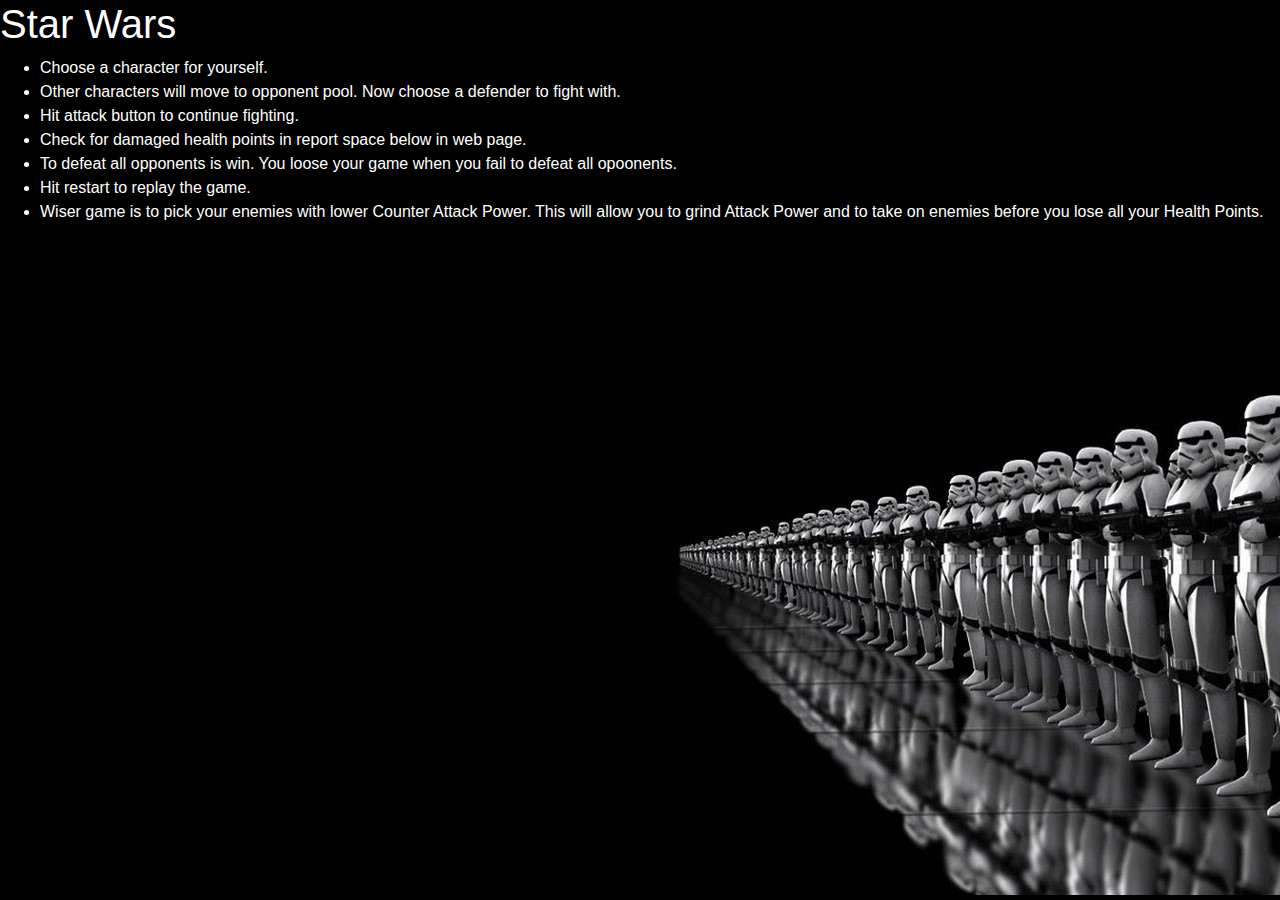
==== instruction.html @ dc043a22 "update" ====
<!DOCTYPE html>
<html lang="en">

<head>
    <meta charset="UTF-8">
    <meta name="viewport" content="width=device-width, initial-scale=1.0">
    <!-- bootstrap -->
    <link rel="stylesheet" href="https://stackpath.bootstrapcdn.com/bootstrap/4.3.1/css/bootstrap.min.css"
        integrity="sha384-ggOyR0iXCbMQv3Xipma34MD+dH/1fQ784/j6cY/iJTQUOhcWr7x9JvoRxT2MZw1T" crossorigin="anonymous">
    <!-- css -->
    <link rel="stylesheet" type="text/css" href="assets/css/style.css">
    <title>Document</title>
</head>

<body>
    <h1>Star Wars</h1>
    <ul>
        <li>Choose a character for yourself.</li>
        <li>Other characters will move to opponent pool. Now choose a defender to fight
            with.</li>
        <li>Hit attack button to continue fighting.</li>
        <li>Check for damaged health points in report space below in web page.</li>
        <li>To defeat all opponents is win. You loose your game when you fail to defeat all opoonents.</li>
        <li>Hit restart to replay the game.</li>
        <li>Wiser game is to pick your enemies with lower Counter Attack Power. This will allow you to grind Attack
            Power and to take on enemies before you lose all your Health Points.</li>
    </ul>
</body>

</html>
---- assets/css/style.css ----
body {
    background-image: url("../images/bg1.jpg");
    color: white;
    font-family: 'Gill Sans', 'Gill Sans MT', Calibri, 'Trebuchet MS', sans-serif;
}
img {
    width: 150px;
    height: 100px;
}
.charactersPool {
    background-color: lightyellow;
    color: black;
    font-weight: bolder;
}
.yourChar {
    background-color: lightgreen;
    color: black;
    font-weight: bolder;
}
.opponent {
    background-color: palevioletred;
    color: black;
    font-weight: bolder;
}
.defender {
    background-color: brown;
    color: lightyellow;
    font-weight: bolder;
}
.card {
    text-align: center;
}
.scoreReport {
    font-family: 'Times New Roman', Times, serif;
    font-size: 12px;
}
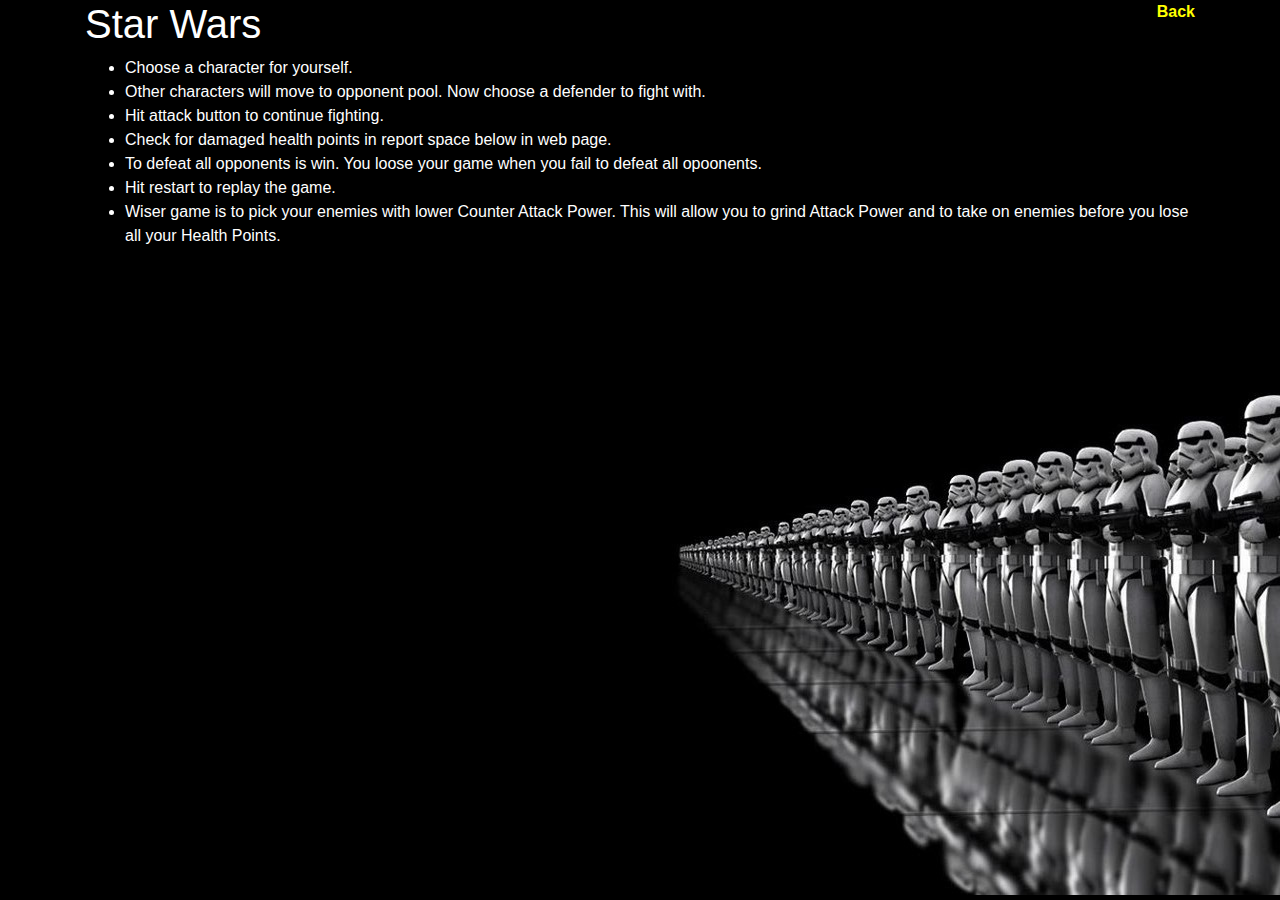
==== commit 252994a0: "update" ====
--- a/instruction.html
+++ b/instruction.html
@@ -13,18 +13,21 @@
 </head>
 
 <body>
-    <h1>Star Wars</h1>
-    <ul>
-        <li>Choose a character for yourself.</li>
-        <li>Other characters will move to opponent pool. Now choose a defender to fight
-            with.</li>
-        <li>Hit attack button to continue fighting.</li>
-        <li>Check for damaged health points in report space below in web page.</li>
-        <li>To defeat all opponents is win. You loose your game when you fail to defeat all opoonents.</li>
-        <li>Hit restart to replay the game.</li>
-        <li>Wiser game is to pick your enemies with lower Counter Attack Power. This will allow you to grind Attack
-            Power and to take on enemies before you lose all your Health Points.</li>
-    </ul>
+    <div class="container">
+        <b><a class="float-right" style="color:yellow" href="index.html">Back</a></b>
+        <h1>Star Wars</h1>
+        <ul>
+            <li>Choose a character for yourself.</li>
+            <li>Other characters will move to opponent pool. Now choose a defender to fight
+                with.</li>
+            <li>Hit attack button to continue fighting.</li>
+            <li>Check for damaged health points in report space below in web page.</li>
+            <li>To defeat all opponents is win. You loose your game when you fail to defeat all opoonents.</li>
+            <li>Hit restart to replay the game.</li>
+            <li>Wiser game is to pick your enemies with lower Counter Attack Power. This will allow you to grind Attack
+                Power and to take on enemies before you lose all your Health Points.</li>
+        </ul>
+    </div>
 </body>
 
 </html>